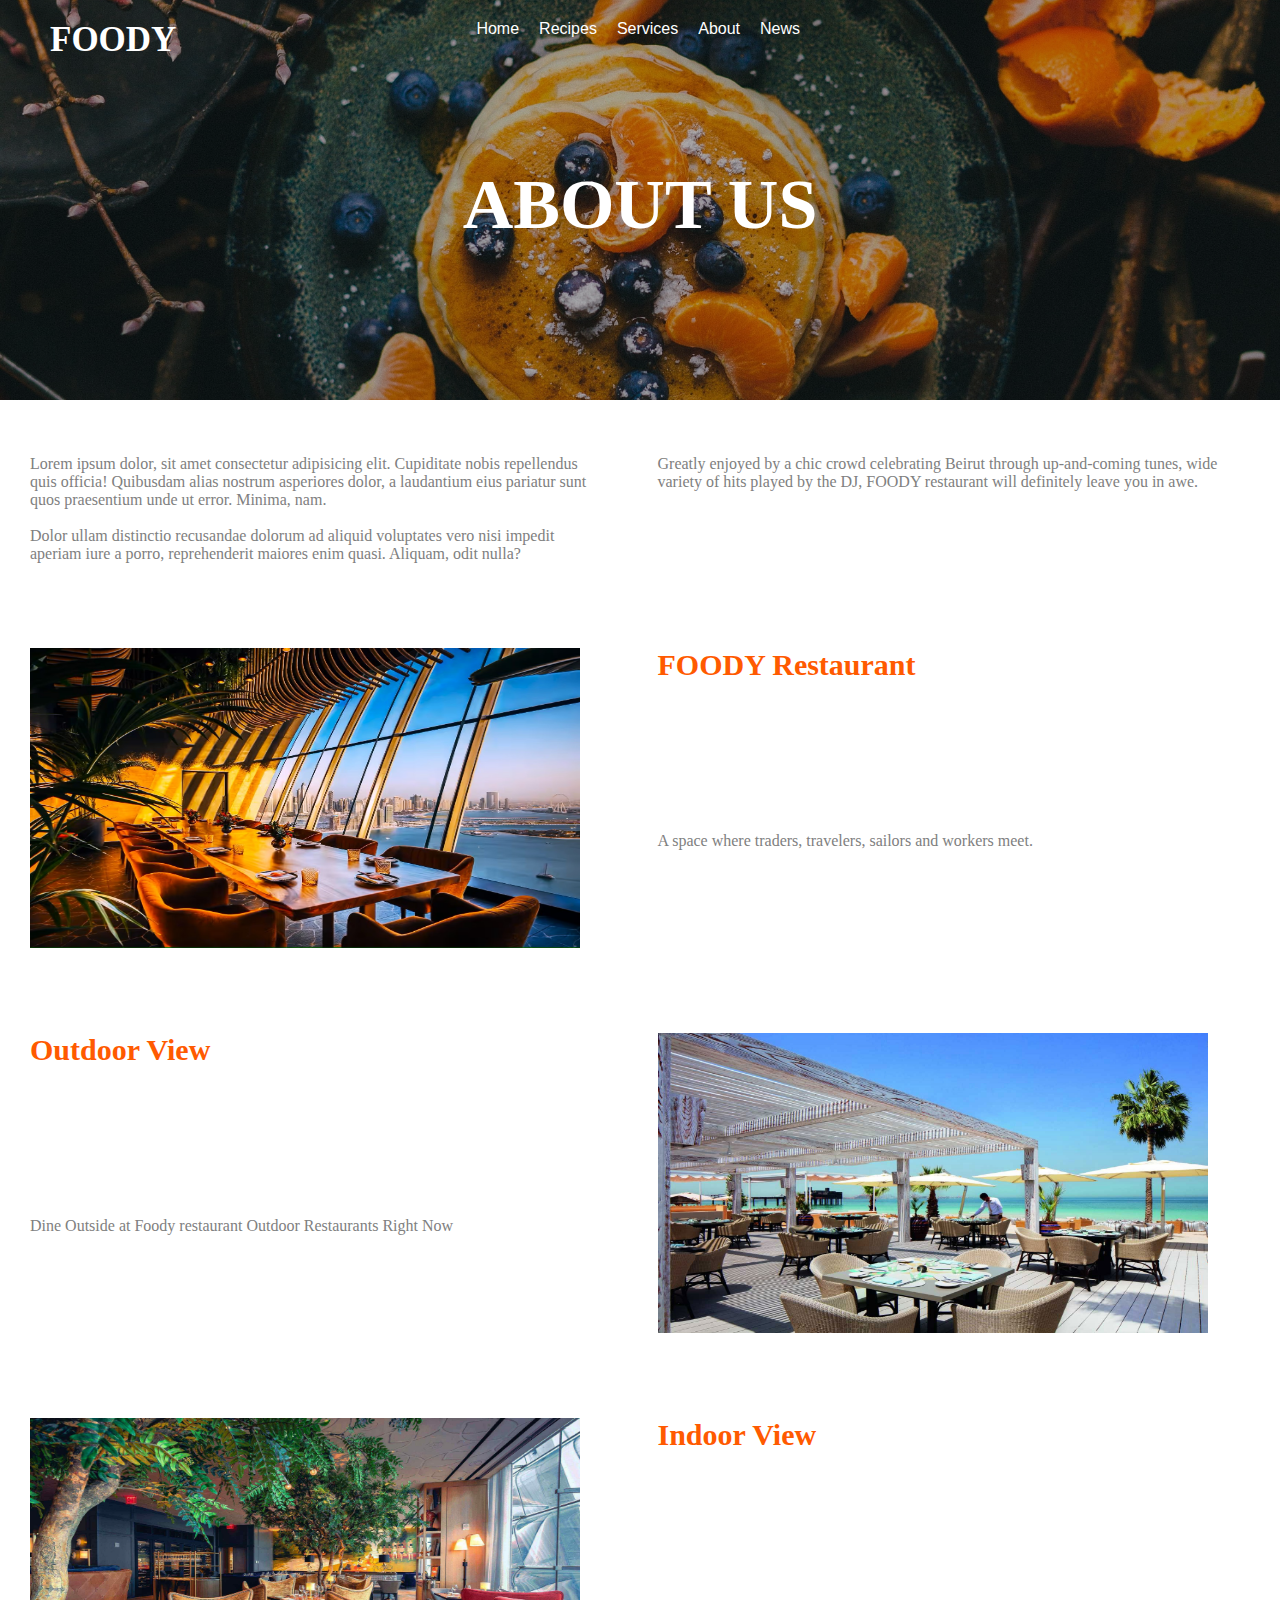
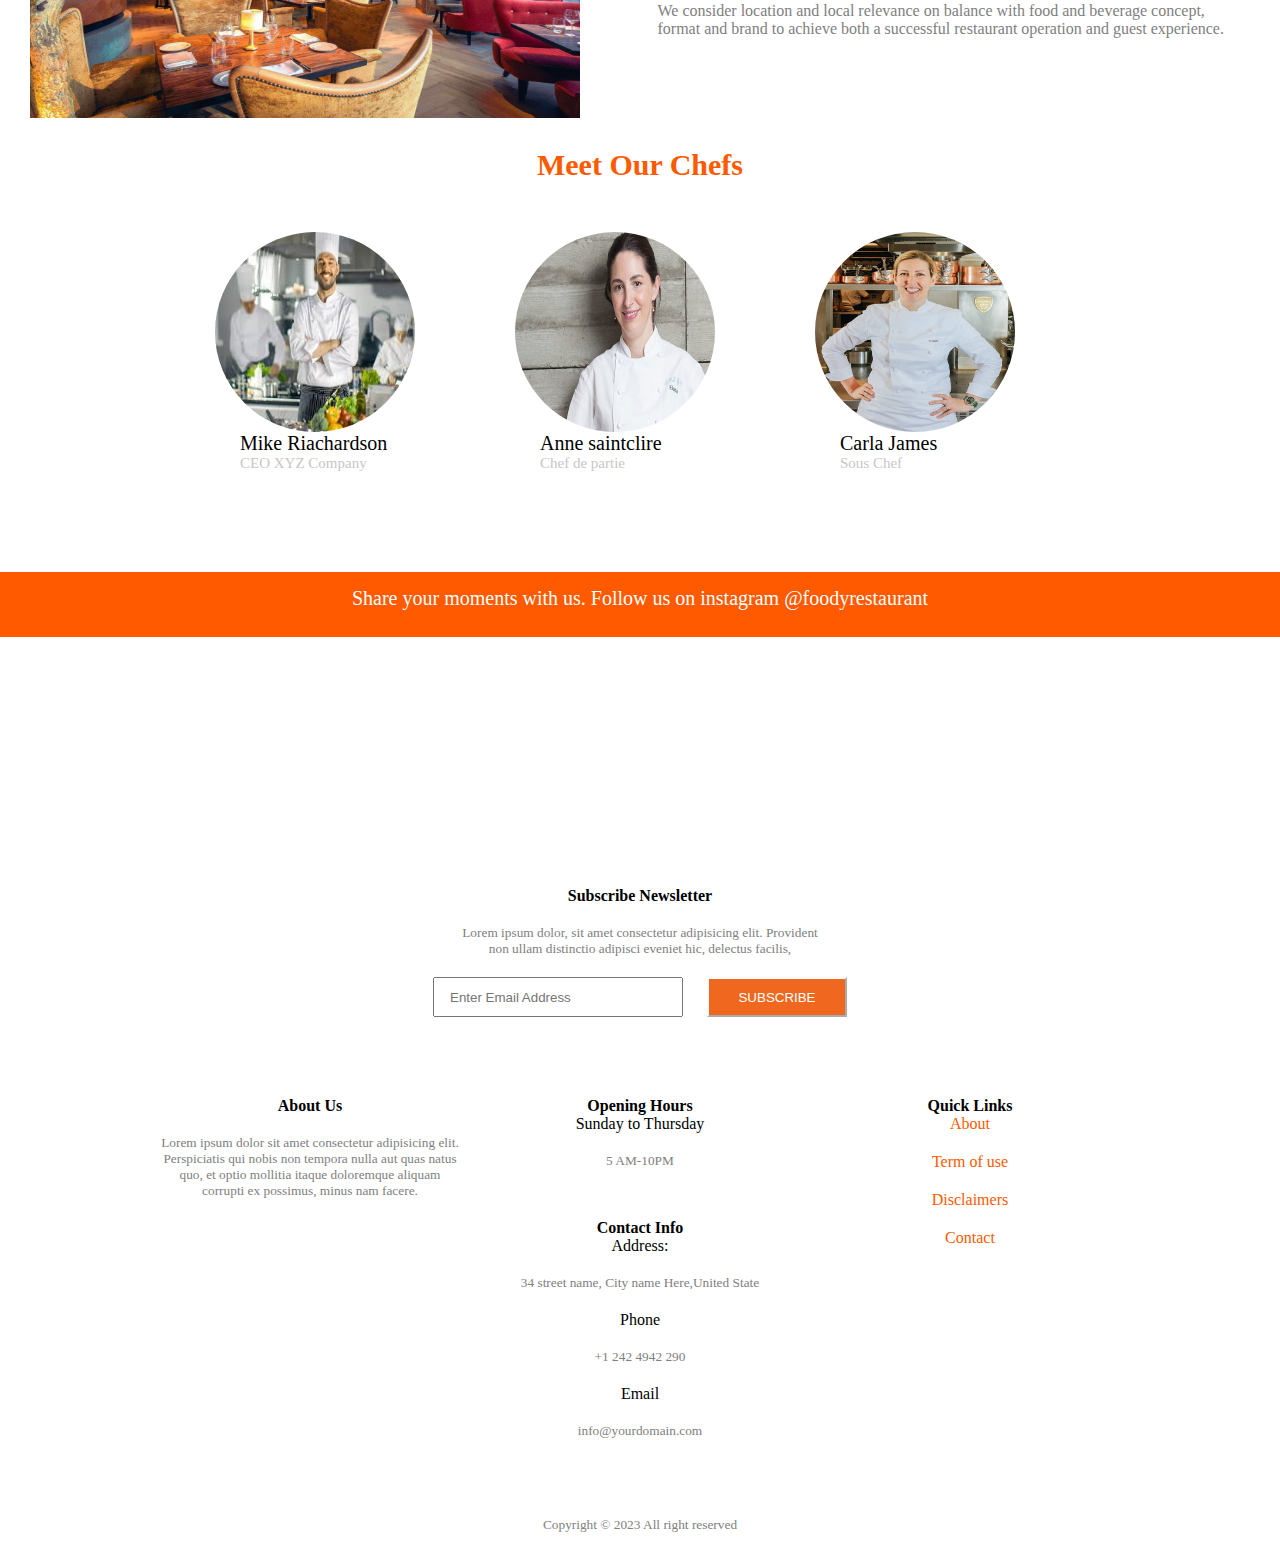
==== about-us.html @ 2fb18f2c "added about us page" ====
<html>
  <head>
    <meta name="viewport" content="width=device-width, initial-scale=1.0" />
    <link href="about-us-style.css" rel="stylesheet" />
  </head>

  <body>
    <header class="slider">
      <div class="head-section-1">
        <div class="logo">FOODY</div>

        <ul class="menu-list">
          <li class="menu-items"><a href="index.html">Home</a></li>
          <li class="menu-items"><a href="#">Recipes</a></li>
          <li class="menu-items"><a href="#">Services</a></li>
          <li class="menu-items"><a href="#">About</a></li>
          <li class="menu-items"><a href="#">News</a></li>
        </ul>
      </div>
      <p class="head-title">About US</p>
    </header>

    <!--Content -->
    <div class="container">
      <div class="inside-container">
        <div class="left">
          <p class="text">
            Lorem ipsum dolor, sit amet consectetur adipisicing elit. Cupiditate
            nobis repellendus quis officia! Quibusdam alias nostrum asperiores
            dolor, a laudantium eius pariatur sunt quos praesentium unde ut
            error. Minima, nam.
            <br />
            <br />
            Dolor ullam distinctio recusandae dolorum ad aliquid voluptates vero
            nisi impedit aperiam iure a porro, reprehenderit maiores enim quasi.
            Aliquam, odit nulla?
            <br />
          </p>
        </div>
        <div class="right">
          <p class="text">
            Greatly enjoyed by a chic crowd celebrating Beirut through
            up-and-coming tunes, wide variety of hits played by the DJ, FOODY
            restaurant will definitely leave you in awe.
          </p>
        </div>
      </div>
      <div class="inside-container">
        <div class="left">
          <img class="images" src="resto3.jpg" />
        </div>
        <div class="right r1">
          <p class="orange">FOODY Restaurant</p>
          <p class="text">
            A space where traders, travelers, sailors and workers meet.
          </p>
        </div>
      </div>
      <div class="inside-container">
        <div class="left">
          <p class="orange">Outdoor View</p>
          <p class="text">
            Dine Outside at Foody restaurant Outdoor Restaurants Right Now
          </p>
        </div>
        <div class="right r1">
          <img class="images" src="resto11.jpg" />
        </div>
      </div>
      <div class="inside-container">
        <div class="left">
          <img class="images" src="resto12.jpg" />
        </div>
        <div class="right r1">
          <p class="orange">Indoor View</p>
          <p class="text">
            We consider location and local relevance on balance with food and
            beverage concept, format and brand to achieve both a successful
            restaurant operation and guest experience.
          </p>
        </div>
      </div>
      <p class="orange o1">Meet Our Chefs</p>
      <div class="our-chefs">
        <br />
        <div class="chefs">
          <img class="round-image" src="chef.jpg" />
          <div class="info">
            <p>Mike Riachardson</p>
            <p class="CEO">CEO XYZ Company</p>
          </div>
        </div>
        <div class="chefs">
          <img class="round-image" src="chef2.jpg" />
          <div class="info">
            <p>Anne saintclire</p>
            <p class="CEO">Chef de partie</p>
          </div>
        </div>

        <div class="chefs">
          <img class="round-image" src="chef3.jpg" />
          <div class="info">
            <p>Carla James</p>
            <p class="CEO">Sous Chef</p>
          </div>
        </div>
      </div>
    </div>
    <div class="extra">
        Share your moments with us. Follow us on instagram @foodyrestaurant
    </div>

    <footer>
      <div class="subs">
        <div class="subs1">
          <h4>Subscribe Newsletter</h4>
          <p class="p2">
            Lorem ipsum dolor, sit amet consectetur adipisicing elit.
            Provident<br />
            non ullam distinctio adipisci eveniet hic, delectus facilis,
          </p>
          <form>
            <input type="text" class="mail" placeholder="Enter Email Address" />
            <button class="subscribe">SUBSCRIBE</button>
          </form>
        </div>
        <div class="subs2">
          <div class="about-us">
            <h4>About Us</h4>
            <p class="p2">
              Lorem ipsum dolor sit amet consectetur adipisicing elit.
              Perspiciatis qui nobis non tempora nulla aut quas natus quo, et
              optio mollitia itaque doloremque aliquam corrupti ex possimus,
              minus nam facere.
            </p>
            <div class="media">
              <i class="fa fa-twitter socialicon"></i>
              <i class="fa fa-facebook socialicon"></i>
              <i class="fa fa-linkedin socialicon"></i>
              <i class="fa fa-instagram socialicon"></i>
            </div>
          </div>
          <div class="subs3">
            <div class="opening">
              <h4>Opening Hours</h4>
              <p>Sunday to Thursday</p>
              <p class="p2">5 AM-10PM</p>
            </div>

            <div class="contact">
              <h4>Contact Info</h4>
              <p>Address:</p>
              <p class="p2">34 street name, City name Here,United State</p>
              <p>Phone</p>
              <p class="p2">+1 242 4942 290</p>
              <p>Email</p>
              <p class="p2">info@yourdomain.com</p>
            </div>
          </div>

          <div class="quick">
            <h4>Quick Links</h4>
            <ul>
              <li><a href=" ">About</a></li>
              <li><a href="">Term of use</a></li>
              <li><a href=""> Disclaimers</a></li>
              <li><a href=""> Contact</a></li>
            </ul>
          </div>
        </div>
        <div class="copy">
          <p class="p2">Copyright &copy 2023 All right reserved</p>
        </div>
      </div>
    </footer>
  </body>
</html>
---- about-us-style.css ----
* {
  margin: 0;
  padding: 0;
}
header {
  height: 400px;
  width: 100%;
  background-image: linear-gradient(
      rgba(0, 0, 0, 0.3) 100%,
      rgba(0, 0, 0, 0.5) 100%
    ),
    url(home.jpg);
  background-size: cover;
  background-repeat: no-repeat;
  background-position: center;
  position: relative;
  animation: slide 5s linear infinite;
}

.head-section-1 {
  display: flex;
  flex-direction: row;
  color: white;
  width: 100%;
  padding-top: 20px;
  height: 65px;
}
.logo {
  cursor: pointer;
  font-family: Lacquer;
  text-transform: uppercase;
  font-weight: bold;
  font-size: 35px;
  padding-left: 50px;
  margin-right: 300px;
}

.menu-list {
  justify-self: center;
  display: flex;
  flex-direction: row;
  justify-content: center;
  list-style: none;
  margin-right: 250px;
}

.menu-items {
  font-family: "Kanit", sans-serif;
}
.menu-items a {
  padding-right: 20px;
  text-decoration: none;
  color: white;
}

.head-title {
  text-transform: uppercase;
  font-size: 70px;
  font-weight: bold;
  color: #fff;
  text-transform: uppercase;
  text-align: center;
  margin-top: 80px;
}

/* Content*/

.inside-container{
  display: flex;
  flex-direction: row;
  padding-top: 25px;
  padding-right: 25px;
}
.left{
  width: 50%;
  padding: 30px;
  color: gray;
}
.right{
  width: 50%;
  padding: 30px;
  color: gray;
}
.images{
  height: 300px;
  width: 550px;
  
}
 .orange{
  font-size: 30px;
  color: #FF5A00;
  font-weight: bolder;
  margin-bottom: 150px;
 }
.o1{
  text-align: center;
  margin-bottom: 50px;
}
.our-chefs{
  display: flex;
  flex-direction: row;
  justify-content:  center;
  align-items: center;
  padding-left: 50px;
  margin-bottom: 100px;
}
.chefs{
  display: flex;
  flex-direction: column;
}
.round-image{
  border-radius: 50%;
  height: 200px;
  width: 200px;
  margin-right:100px;
}
.info {
  display: flex;
  flex-direction: column;
  font-size: 20px;
   margin-left: 25px; 
}

.CEO {
  color: rgb(201, 198, 198);
  /* text-align: center; */
  font-size: 15px;
}
.extra{
  height: 50px;
  width: 100%;
  background-color: #FF5A00;
  color: #fff;
  text-align: center;
  font-size: 20px;
  padding-top: 15px
}
/* Footer*/

.subs1 {
  text-align: center;
  align-content: center;
  justify-content: center;
}

.p2 {
  color: gray;
  font-size: smaller;
  margin-top: 20px;
  margin-bottom: 20px;
}

.subscribe {
  text-align: center;
  background-color: #f0681f;
  box-shadow: none;
  border-color: white;
  height: 40px;
  width: 140px;
  color: white;
  margin-left: 20px;
}

.mail {
  height: 40px;
  width: 250px;
  padding-left: 15px;
}

.subs1 {
  margin-bottom: 80px;
  margin-top: 250px;
}

.subs2 {
  display: flex;
  flex-direction: row;

  justify-content: center;
}

.about-us {
  height: 400px;
  width: 300px;
  margin-right: 30px;

}
.media {
  margin-top: 80px;
}

.socialicon {
  height: 20px;
  width: 20px;
  margin-right: 10px;
  color: #FF5A00;

}

.subs3 {
  height: 400px;
  width: 300px;
  margin-right: 30px;
}

.quick {
  height: 400px;
  width: 300px;

}

.quick ul li {
  list-style: none;
  margin-bottom: 20px;
}

.quick ul li a {
  text-decoration: none;
  color: #FF5A00;
}

.opening {
  padding-bottom: 30px;
}

footer {
  text-align: center;
  margin-top: 50px
}
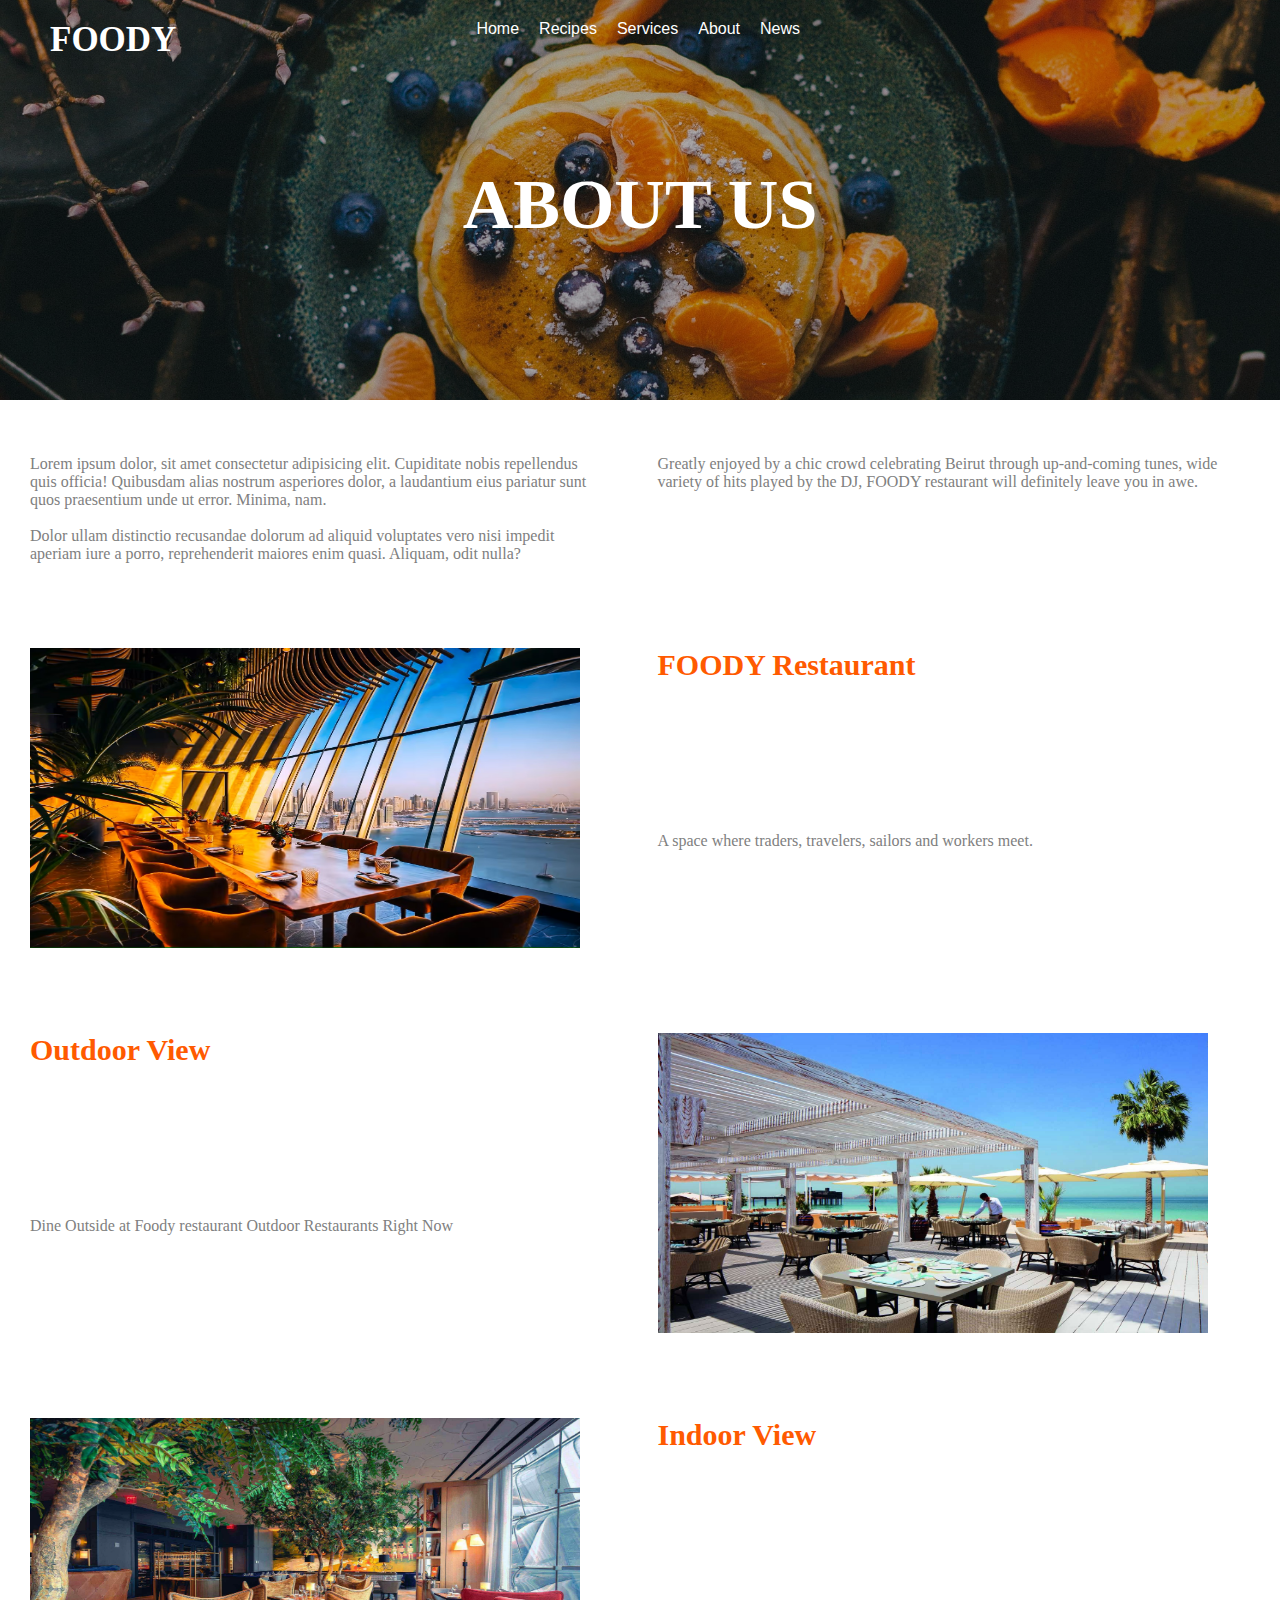
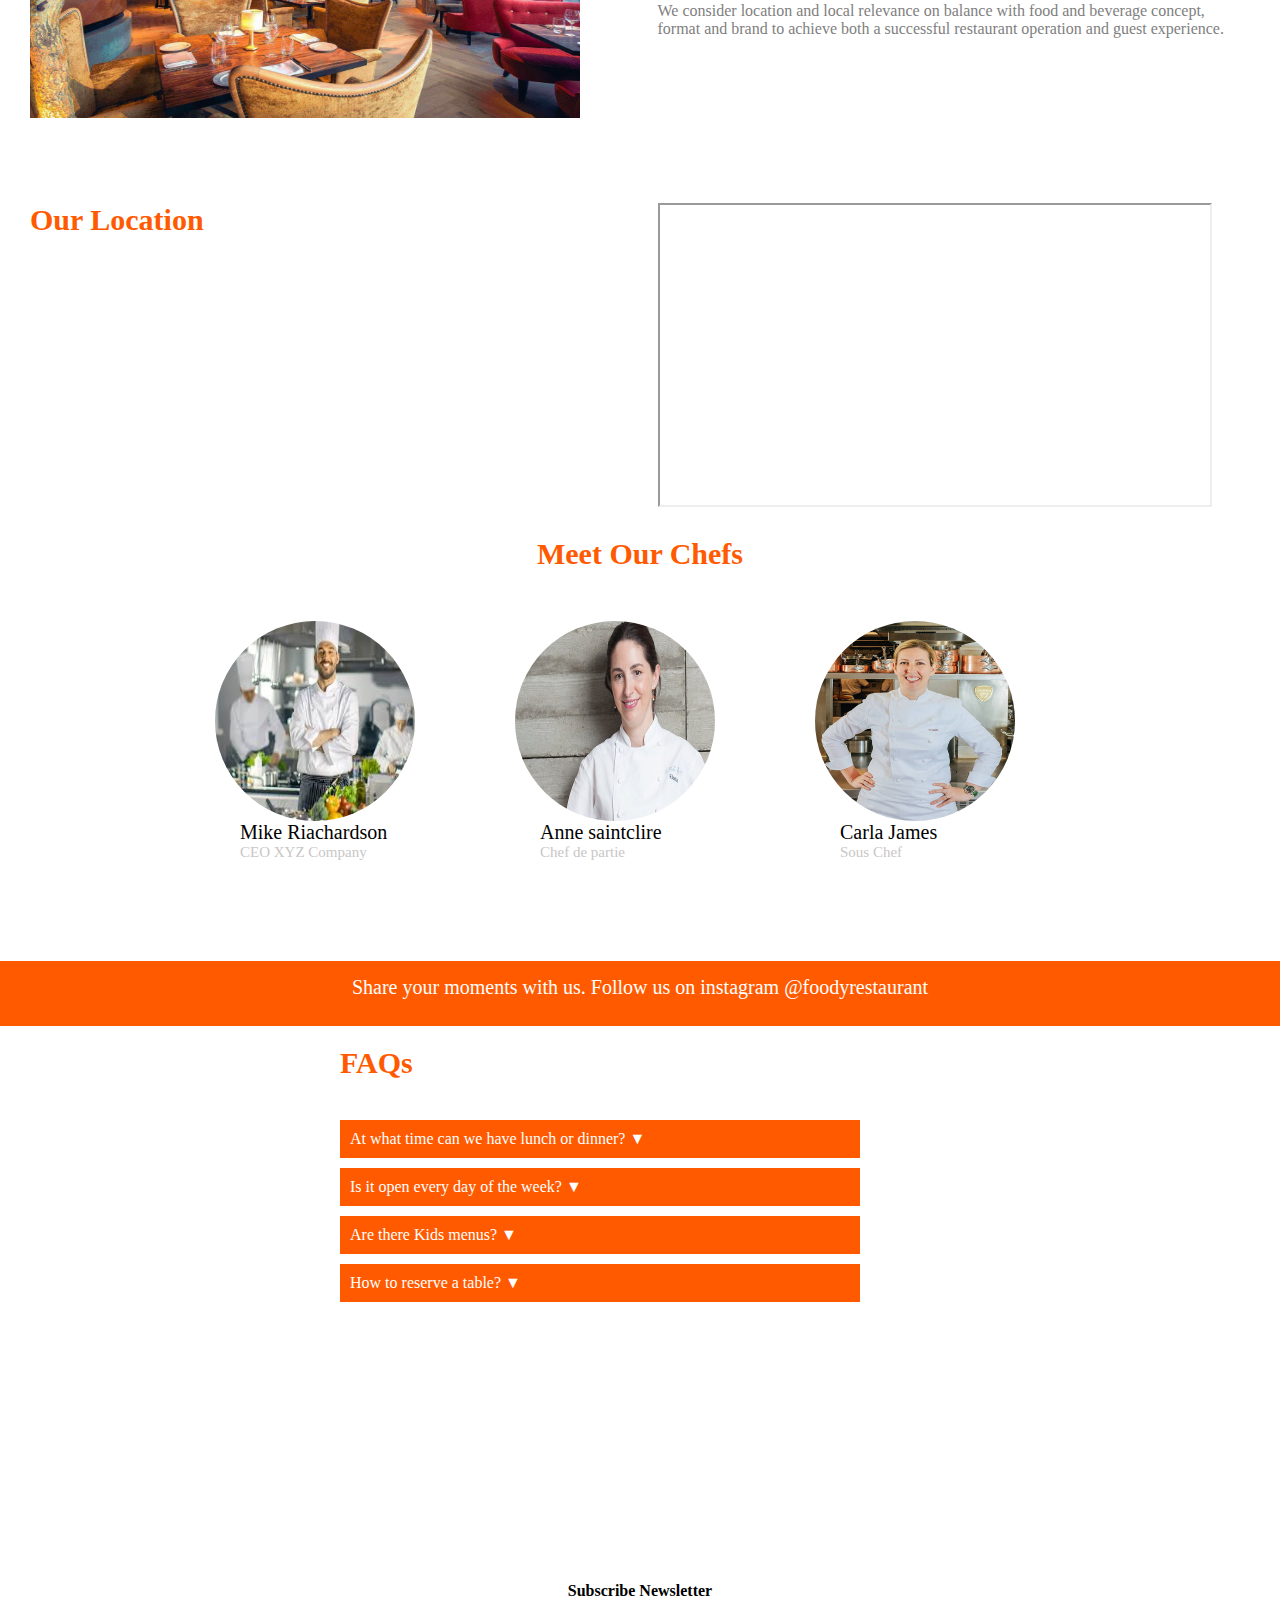
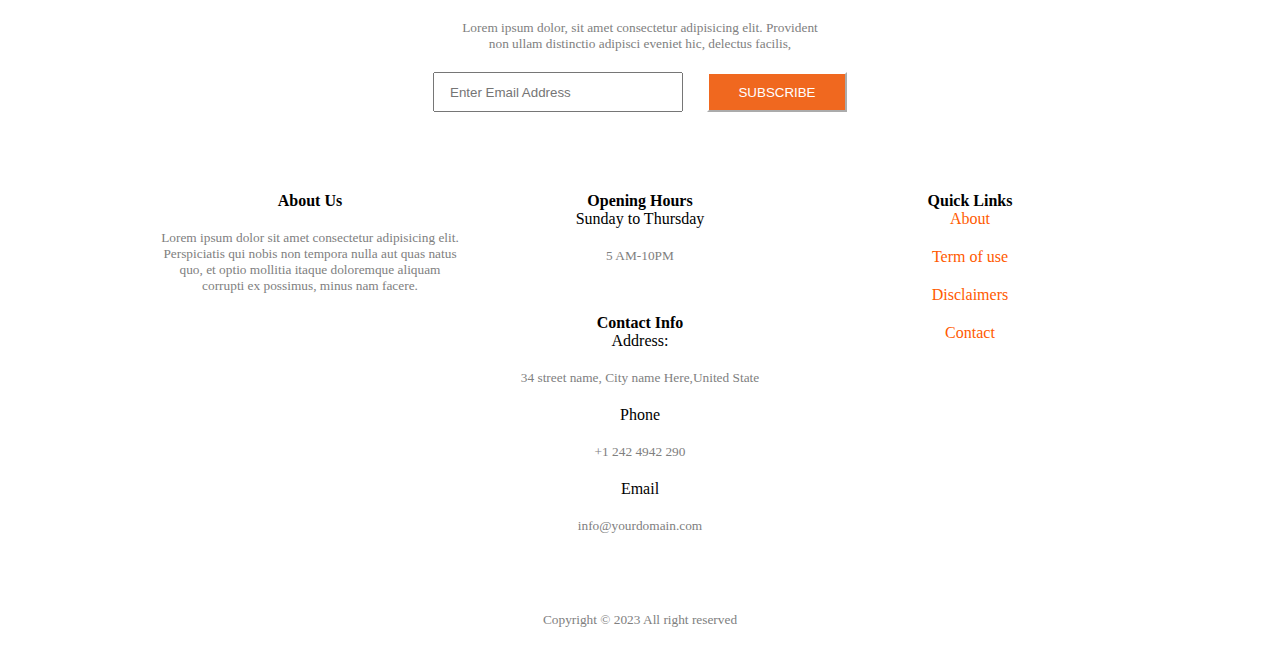
==== commit 0a8375d6: "updated the about us" ====
--- a/about-us.html
+++ b/about-us.html
@@ -13,7 +13,7 @@
           <li class="menu-items"><a href="index.html">Home</a></li>
           <li class="menu-items"><a href="#">Recipes</a></li>
           <li class="menu-items"><a href="#">Services</a></li>
-          <li class="menu-items"><a href="#">About</a></li>
+          <li class="menu-items"><a href="about-us.html">About</a></li>
           <li class="menu-items"><a href="#">News</a></li>
         </ul>
       </div>
@@ -80,6 +80,19 @@
           </p>
         </div>
       </div>
+      <div class="inside-container">
+        <div class="left">
+          <p class="orange">Our Location</p>
+        </div>
+        <div class="right">
+          
+              <iframe class="gmap_iframe"
+                src="https://maps.google.com/maps?width=600&amp;height=400&amp;hl=en&amp;q=University of Oxford&amp;t=&amp;z=14&amp;ie=UTF8&amp;iwloc=B&amp;output=embed">
+              </iframe>
+            
+          </div>
+        </div>
+      </div>
       <p class="orange o1">Meet Our Chefs</p>
       <div class="our-chefs">
         <br />
@@ -108,8 +121,41 @@
       </div>
     </div>
     <div class="extra">
-        Share your moments with us. Follow us on instagram @foodyrestaurant
+      Share your moments with us. Follow us on instagram @foodyrestaurant
     </div>
+    <!-- FAQ's-->
+    <div class="faq">
+      <p class="faq-title">FAQs</p>
+      <div class="question" onclick="toggleAnswer(1)">
+        At what time can we have lunch or dinner?
+        <span>&#9660;</span>
+      </div>
+      <div class="answer" id="answer1">
+        Lunch is served from 13:00-15:30<br />Dinner is served from 20:00-22:30
+      </div>
+
+      <div class="question" onclick="toggleAnswer(2)">
+        Is it open every day of the week?
+        <span>&#9660;</span>
+      </div>
+      <div class="answer" id="answer2">We are open every day</div>
+
+      <div class="question" onclick="toggleAnswer(3)">
+        Are there Kids menus?
+        <span>&#9660;</span>
+      </div>
+      <div class="answer" id="answer3">
+        We do not have a set kids’ menu but we do offer alternatives for
+        children on request.
+      </div>
+
+      <div class="question" onclick="toggleAnswer(4)">
+        How to reserve a table?
+        <span>&#9660;</span>
+      </div>
+      <div class="answer" id="answer4">Yes, +1 242 4942 290</div>
+    </div>
+    <!--End of FAQs-->
 
     <footer>
       <div class="subs">
@@ -162,10 +208,10 @@
           <div class="quick">
             <h4>Quick Links</h4>
             <ul>
-              <li><a href=" ">About</a></li>
+              <li><a href="about-us.html">About</a></li>
               <li><a href="">Term of use</a></li>
               <li><a href=""> Disclaimers</a></li>
-              <li><a href=""> Contact</a></li>
+              <li><a href="contact-us.html"> Contact</a></li>
             </ul>
           </div>
         </div>
@@ -174,5 +220,7 @@
         </div>
       </div>
     </footer>
+
+    <script src="script.js"></script>
   </body>
 </html>
--- a/about-us-style.css
+++ b/about-us-style.css
@@ -65,60 +65,59 @@
 
 /* Content*/
 
-.inside-container{
+.inside-container {
   display: flex;
   flex-direction: row;
   padding-top: 25px;
   padding-right: 25px;
 }
-.left{
+.left {
   width: 50%;
   padding: 30px;
   color: gray;
 }
-.right{
+.right {
   width: 50%;
   padding: 30px;
   color: gray;
 }
-.images{
+.images {
   height: 300px;
   width: 550px;
-  
-}
- .orange{
+}
+.orange {
   font-size: 30px;
-  color: #FF5A00;
+  color: #ff5a00;
   font-weight: bolder;
   margin-bottom: 150px;
- }
-.o1{
+}
+.o1 {
   text-align: center;
   margin-bottom: 50px;
 }
-.our-chefs{
-  display: flex;
-  flex-direction: row;
-  justify-content:  center;
+.our-chefs {
+  display: flex;
+  flex-direction: row;
+  justify-content: center;
   align-items: center;
   padding-left: 50px;
   margin-bottom: 100px;
 }
-.chefs{
+.chefs {
   display: flex;
   flex-direction: column;
 }
-.round-image{
+.round-image {
   border-radius: 50%;
   height: 200px;
   width: 200px;
-  margin-right:100px;
+  margin-right: 100px;
 }
 .info {
   display: flex;
   flex-direction: column;
   font-size: 20px;
-   margin-left: 25px; 
+  margin-left: 25px;
 }
 
 .CEO {
@@ -126,14 +125,14 @@
   /* text-align: center; */
   font-size: 15px;
 }
-.extra{
+.extra {
   height: 50px;
   width: 100%;
-  background-color: #FF5A00;
+  background-color: #ff5a00;
   color: #fff;
   text-align: center;
   font-size: 20px;
-  padding-top: 15px
+  padding-top: 15px;
 }
 /* Footer*/
 
@@ -183,7 +182,6 @@
   height: 400px;
   width: 300px;
   margin-right: 30px;
-
 }
 .media {
   margin-top: 80px;
@@ -193,8 +191,7 @@
   height: 20px;
   width: 20px;
   margin-right: 10px;
-  color: #FF5A00;
-
+  color: #ff5a00;
 }
 
 .subs3 {
@@ -206,7 +203,6 @@
 .quick {
   height: 400px;
   width: 300px;
-
 }
 
 .quick ul li {
@@ -216,7 +212,7 @@
 
 .quick ul li a {
   text-decoration: none;
-  color: #FF5A00;
+  color: #ff5a00;
 }
 
 .opening {
@@ -225,5 +221,123 @@
 
 footer {
   text-align: center;
-  margin-top: 50px
-}
+  margin-top: 50px;
+}
+
+.faq {
+  max-width: 600px;
+  margin: 0 auto;
+  padding: 20px;
+}
+.question {
+  width: 500px;
+  background-color: #ff5a00;
+  color: white;
+  padding: 10px;
+  margin-bottom: 10px;
+  cursor: pointer;
+}
+.answer {
+  width: 500px;
+  display: none;
+  background-color: white;
+  color: #ff5a00;
+  padding: 10px;
+  border: 1px solid #ff5a00;
+}
+
+.faq-title {
+  font-size: 30px;
+  color: #ff5a00;
+  font-weight: bolder;
+  margin-bottom: 40px;
+}
+
+.gmap_iframe {
+  width: 550px;
+  height: 300px;
+}
+
+@media screen and (min-width: 360px) and (max-width: 1024px) {
+  .logo {
+    padding-left: 10px;
+    padding-right: 5px;
+    font-size: 14px;
+    margin-right: 0;
+  }
+
+  .menu-items {
+    padding-right: 10px;
+  }
+
+  .menu-items a {
+    padding-right: 5px;
+  }
+
+  .inside-container {
+    display: flex;
+    flex-direction: column;
+    align-items: center;
+  }
+  .images {
+    width: 350px;
+    padding-top: 0;
+    padding-right: 0;
+  }
+  .our-chefs {
+    flex-direction: column;
+
+    padding-left: 50px;
+    margin-bottom: 100px;
+  }
+  .question {
+    width: 300px;
+    padding: 10px;
+  }
+  .subs2 {
+    flex-direction: column;
+    align-items: center;
+  }
+  .p2 {
+    font-size: 20px;
+  }
+
+  .subs2 p {
+    font-size: 25px;
+  }
+
+  .subs2 h4 {
+    font-size: xx-large;
+  }
+
+  .opening {
+    margin-top: 95px;
+  }
+  .left {
+    width: 100%;
+    padding: 30px;
+  }
+  .right {
+    width: 100%;
+    padding: 30px;
+  }
+
+  .gmap_iframe {
+    width: 300px;
+    height: 300px;
+  }
+  .quick {
+    margin-top: 340px;
+  }
+  .quick ul li {
+    font-size: 25px;
+  }
+  .socialicon {
+    height: 40px;
+    width: 40px;
+    padding-right: 10px;
+  }
+  .title {
+    text-align: center;
+  }
+}
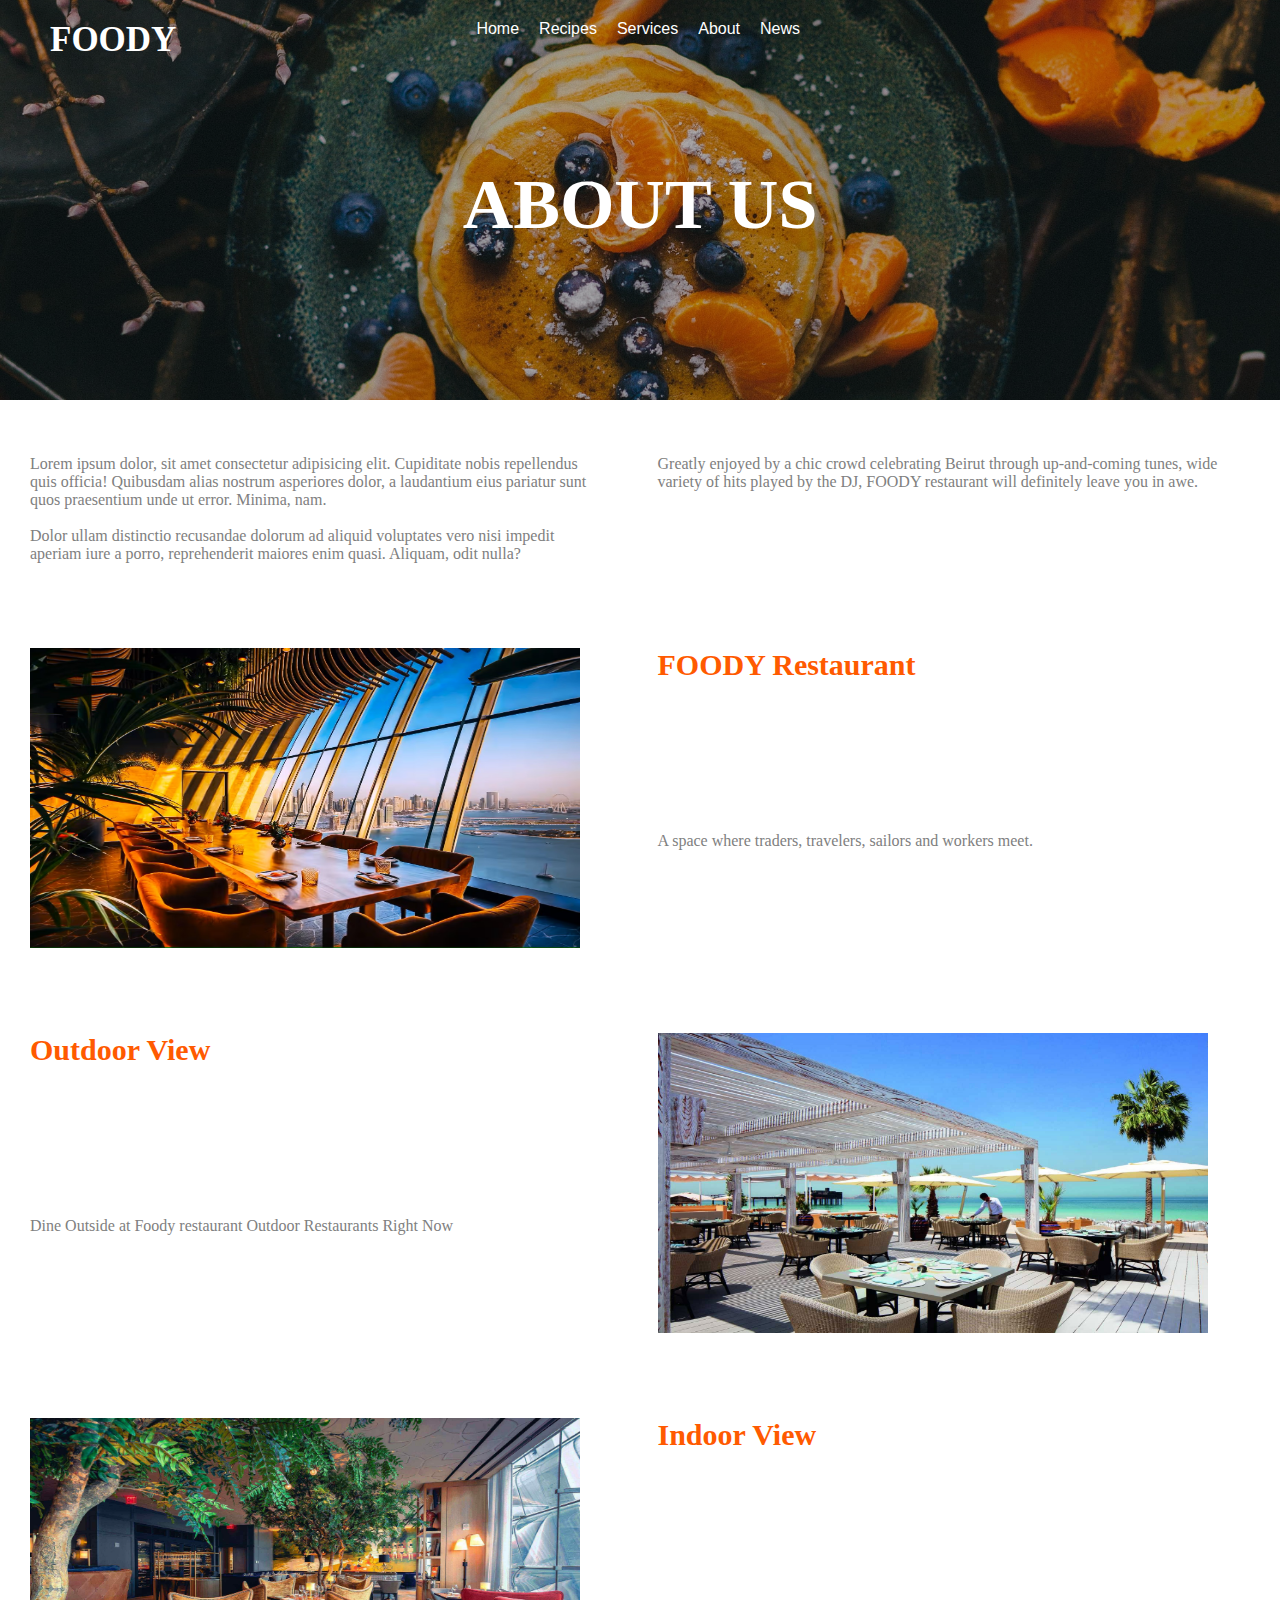
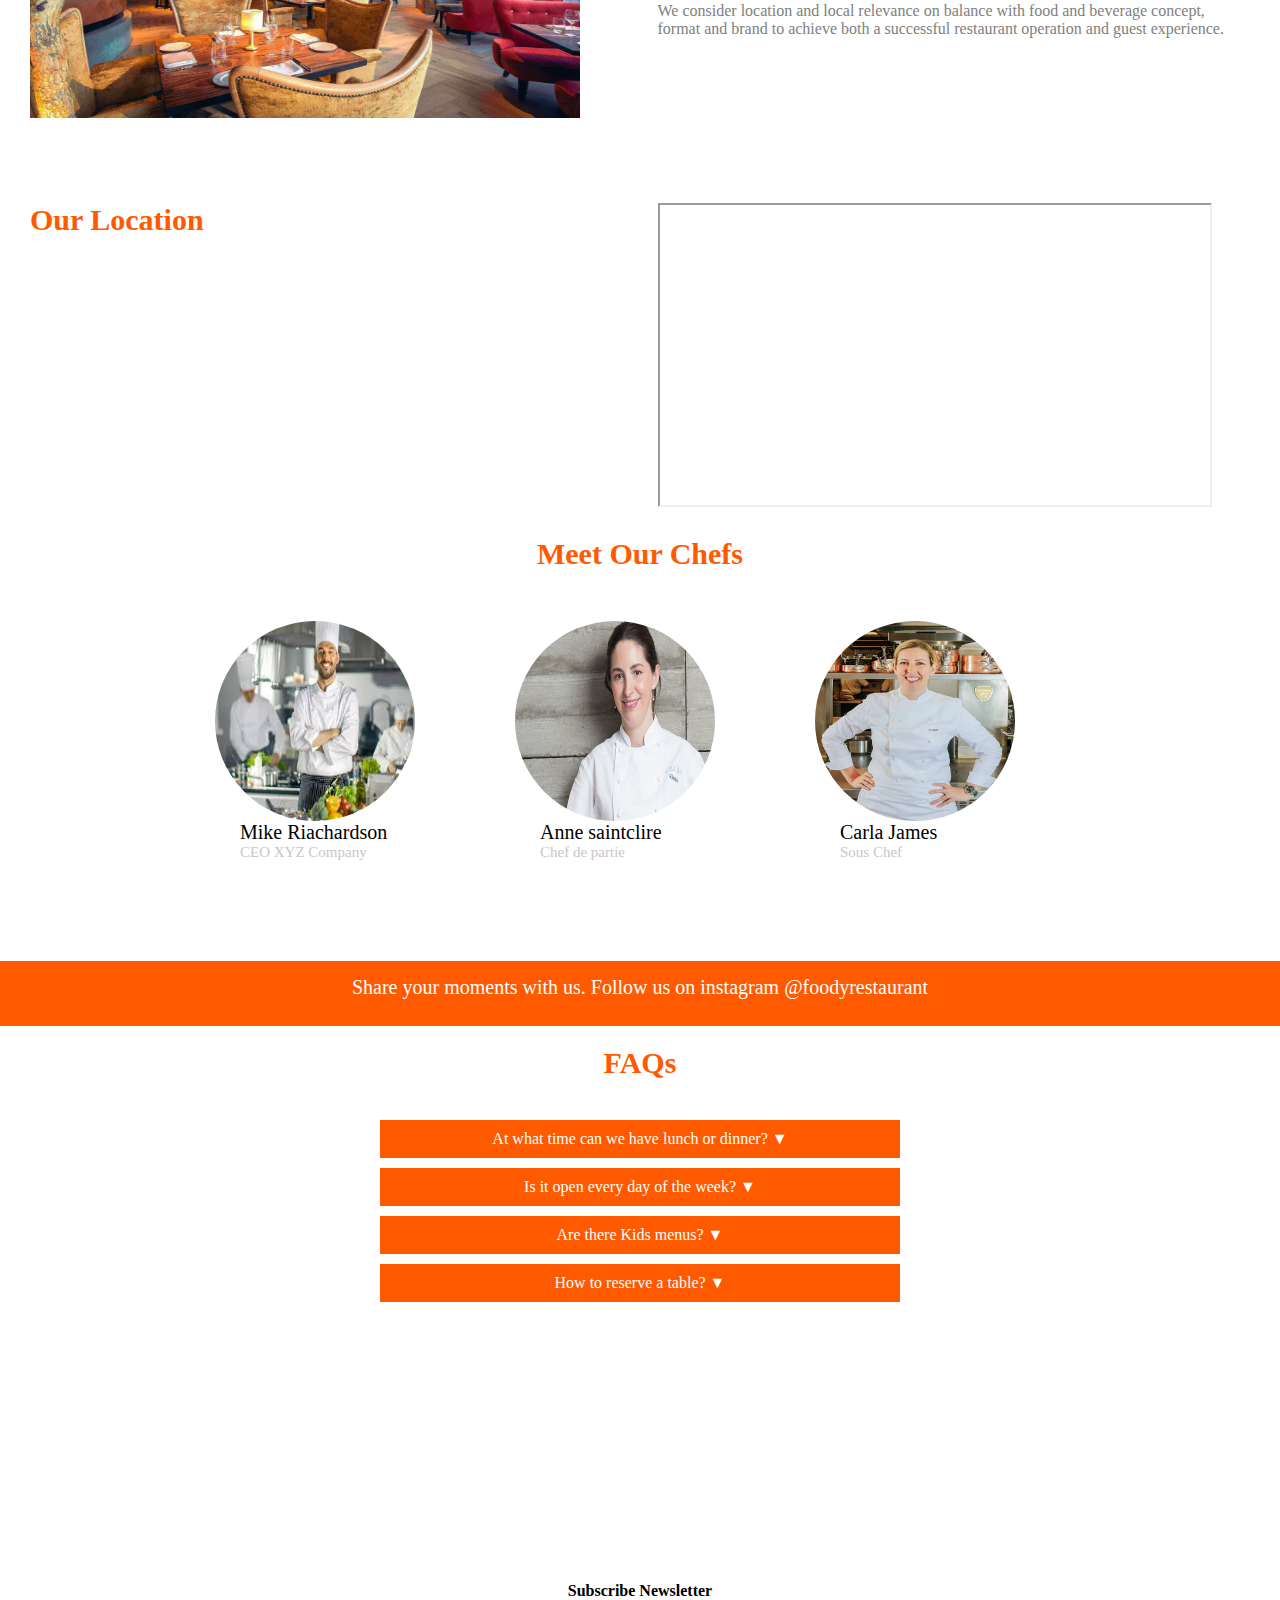
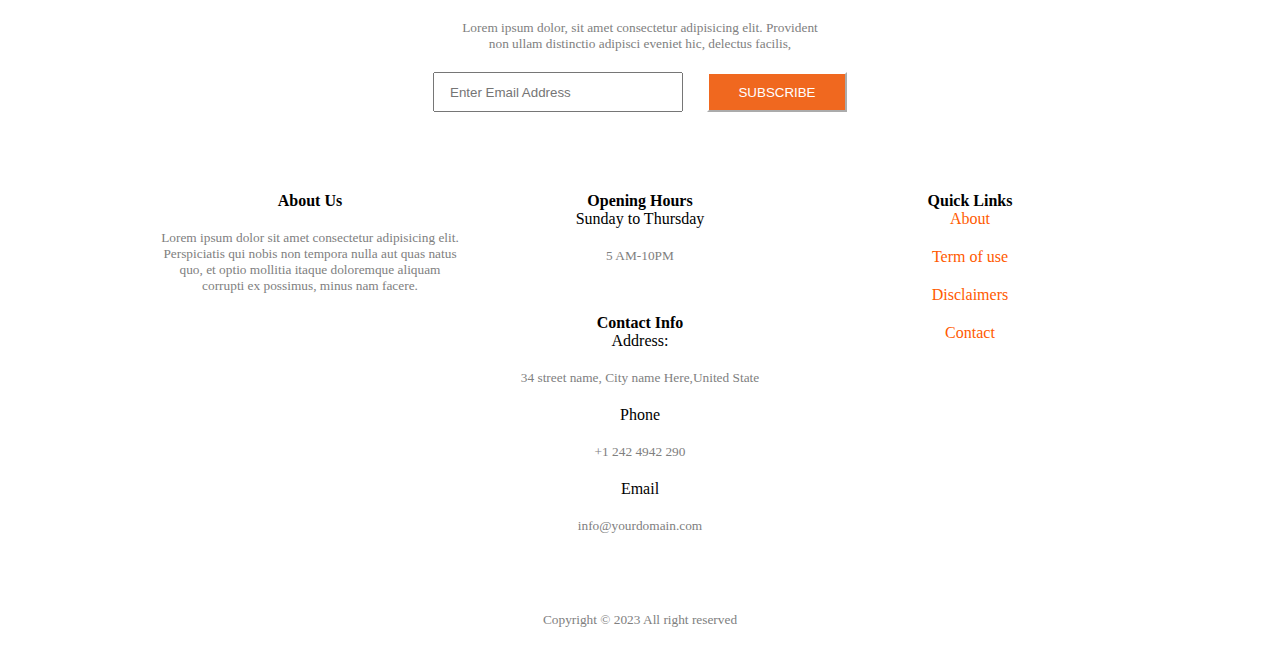
==== commit a9a5297e: "some updates without the slider" ====
--- a/about-us.html
+++ b/about-us.html
@@ -45,33 +45,36 @@
           </p>
         </div>
       </div>
+      <div class="inside-container i1">
+        <div class="left">
+          <img class="images" src="resto3.jpg" />
+        </div>
+        <div class="right">
+          <p class="orange">FOODY Restaurant</p>
+          <p class="text">
+            A space where traders, travelers, sailors and workers meet.
+          </p>
+        </div>
+      </div>
       <div class="inside-container">
         <div class="left">
-          <img class="images" src="resto3.jpg" />
-        </div>
-        <div class="right r1">
-          <p class="orange">FOODY Restaurant</p>
-          <p class="text">
-            A space where traders, travelers, sailors and workers meet.
-          </p>
-        </div>
-      </div>
-      <div class="inside-container">
-        <div class="left">
           <p class="orange">Outdoor View</p>
           <p class="text">
             Dine Outside at Foody restaurant Outdoor Restaurants Right Now
           </p>
         </div>
-        <div class="right r1">
+        <div class="right">
           <img class="images" src="resto11.jpg" />
         </div>
       </div>
-      <div class="inside-container">
+
+
+
+      <div class="inside-container i1">
         <div class="left">
           <img class="images" src="resto12.jpg" />
         </div>
-        <div class="right r1">
+        <div class="right">
           <p class="orange">Indoor View</p>
           <p class="text">
             We consider location and local relevance on balance with food and
@@ -80,6 +83,8 @@
           </p>
         </div>
       </div>
+
+
       <div class="inside-container">
         <div class="left">
           <p class="orange">Our Location</p>
--- a/about-us-style.css
+++ b/about-us-style.css
@@ -225,9 +225,11 @@
 }
 
 .faq {
-  max-width: 600px;
-  margin: 0 auto;
+  display: flex;
+  flex-direction: column;
+  align-items: center;
   padding: 20px;
+  right: 50%;
 }
 .question {
   width: 500px;
@@ -236,6 +238,7 @@
   padding: 10px;
   margin-bottom: 10px;
   cursor: pointer;
+  text-align: center;
 }
 .answer {
   width: 500px;
@@ -244,6 +247,7 @@
   color: #ff5a00;
   padding: 10px;
   border: 1px solid #ff5a00;
+  text-align: center;
 }
 
 .faq-title {
@@ -273,14 +277,21 @@
   .menu-items a {
     padding-right: 5px;
   }
-
+  .container {
+    display: flex;
+    flex-direction: column;
+    align-items: center;
+  }
   .inside-container {
     display: flex;
     flex-direction: column;
     align-items: center;
+    padding-top: 5px;
+    padding-right: 0;
+   margin-left: 10px;
   }
   .images {
-    width: 350px;
+    width: 300px;
     padding-top: 0;
     padding-right: 0;
   }
@@ -291,8 +302,17 @@
     margin-bottom: 100px;
   }
   .question {
-    width: 300px;
+    width: 370px;
     padding: 10px;
+    font-size: 20px;
+  }
+  .answer {
+    width: 370px;
+    padding: 10px;
+    font-size: 20px;
+  }
+  .chefs {
+    margin-bottom: 15px;
   }
   .subs2 {
     flex-direction: column;
@@ -315,11 +335,10 @@
   }
   .left {
     width: 100%;
-    padding: 30px;
+   
   }
   .right {
     width: 100%;
-    padding: 30px;
   }
 
   .gmap_iframe {
@@ -340,4 +359,35 @@
   .title {
     text-align: center;
   }
-}
+  .i1 {
+    display: flex;
+    flex-direction: column-reverse;
+    align-items: center;
+  }
+  .orange {
+    margin-bottom: 10px;
+  }
+  .text{
+    width: 300px;
+    font-size:25px ;
+  }
+  .info p{
+    font-size:25px ;
+  }
+}
+/* @media screen and (min-width: 768px) and (max-width: 834px){
+  .faq{
+    width: 700px;
+    font-size: 25px;
+  }
+  .question{
+    width: 600px;
+    font-size: 25px;
+    text-align: center;
+  }
+  .answern{
+    width: 600px;
+    font-size: 25px;
+    text-align: center;
+  }
+} */
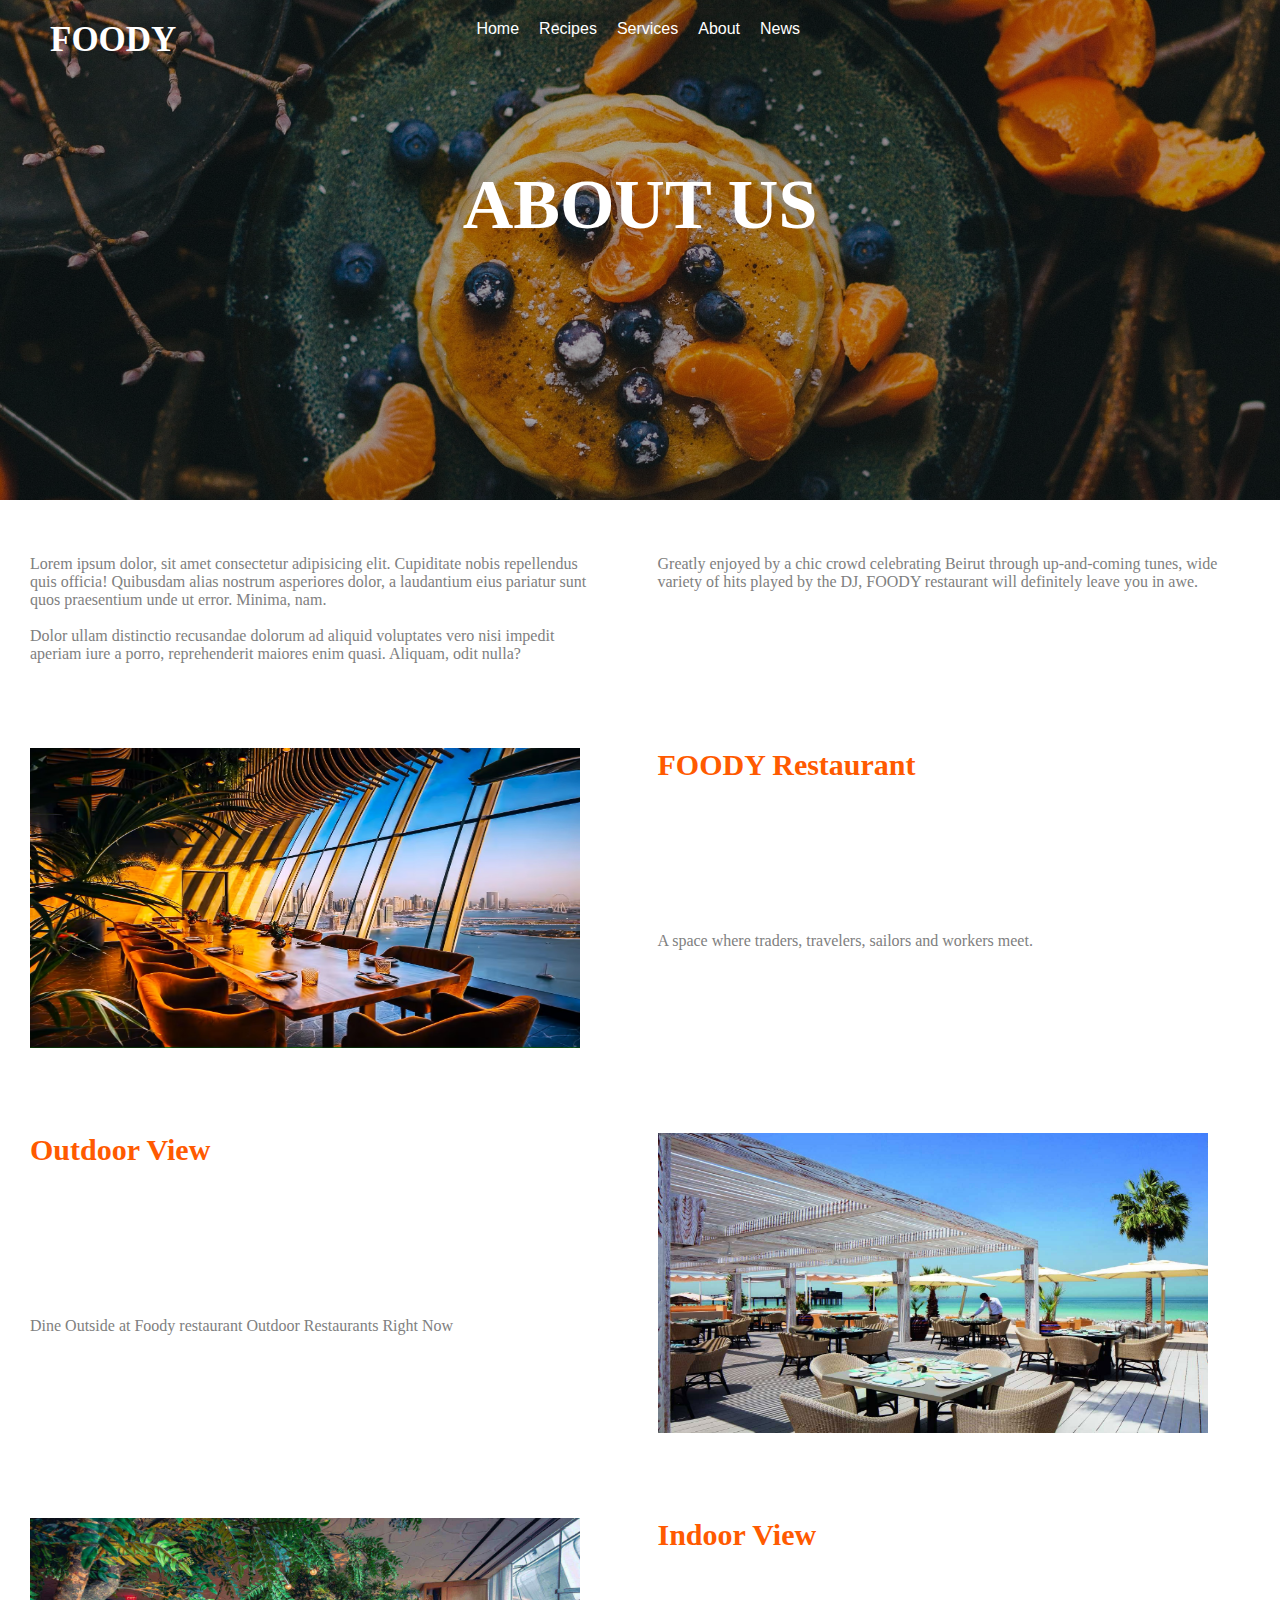
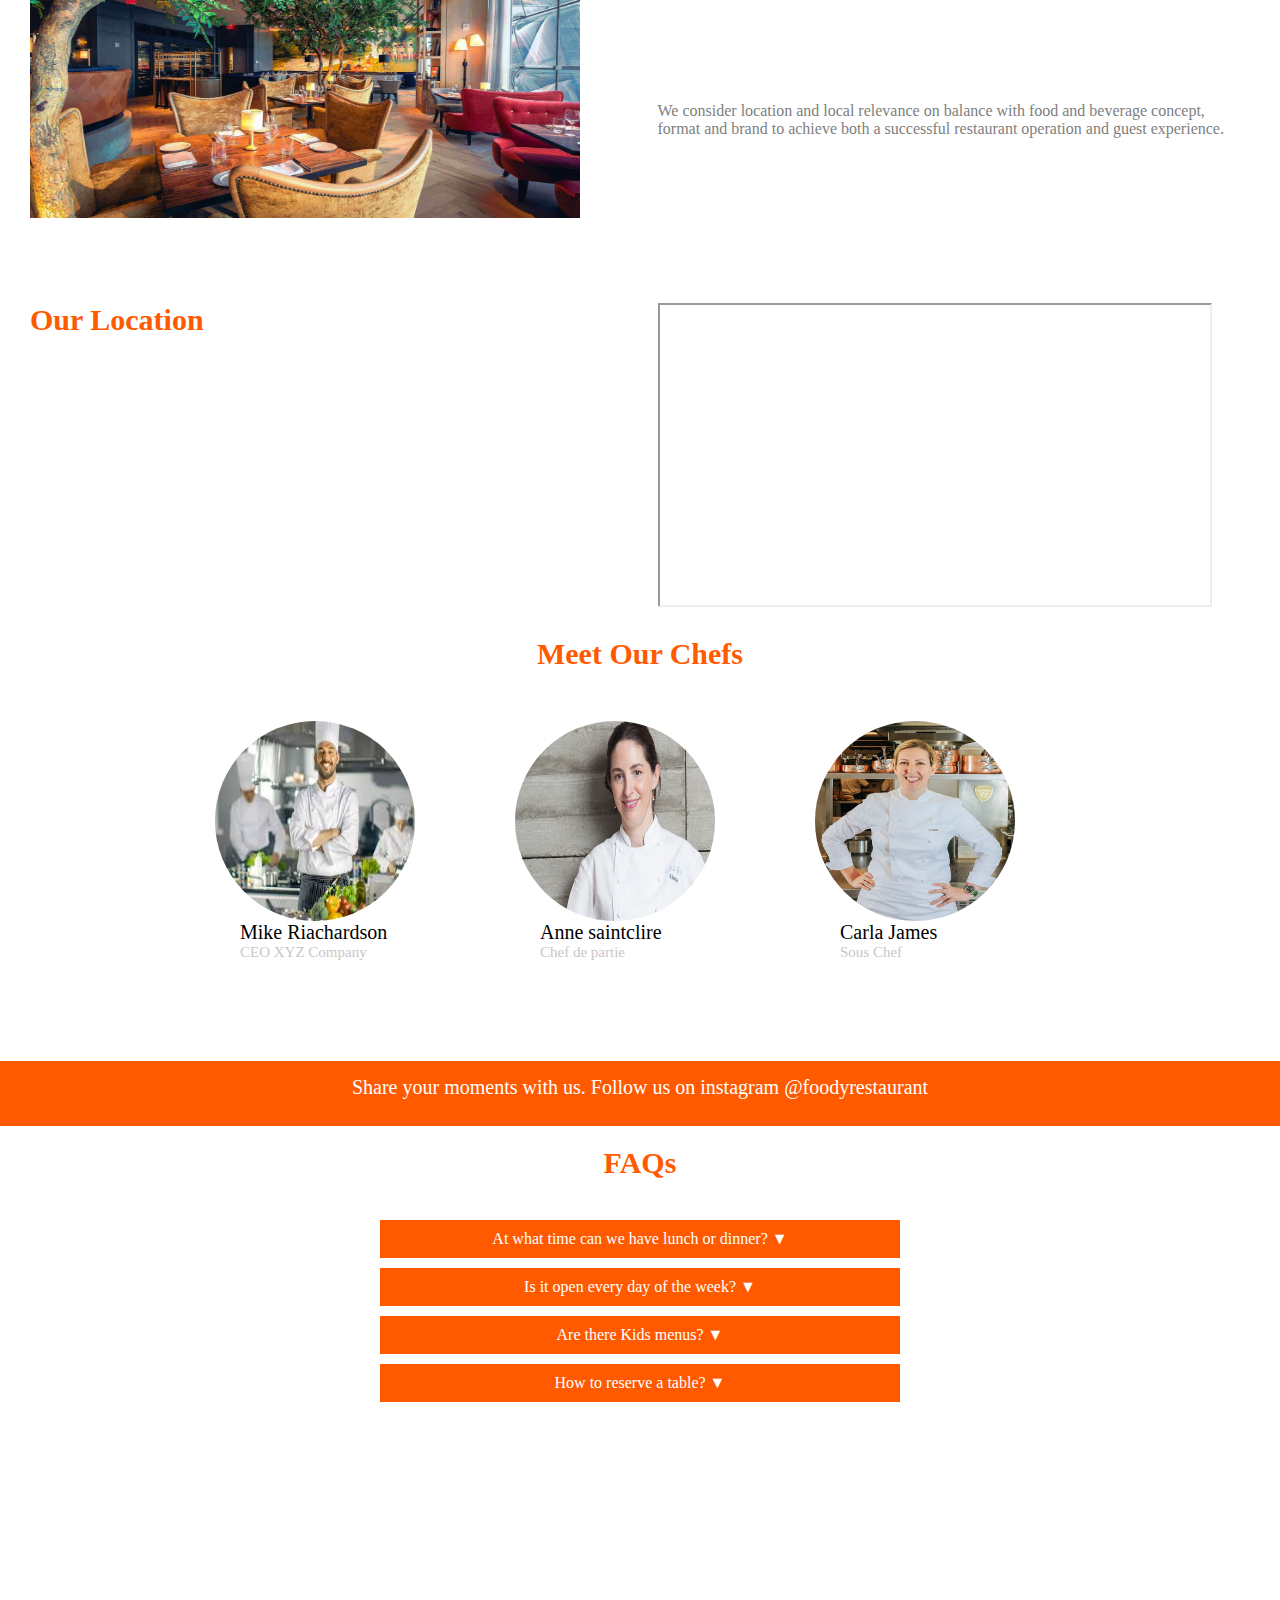
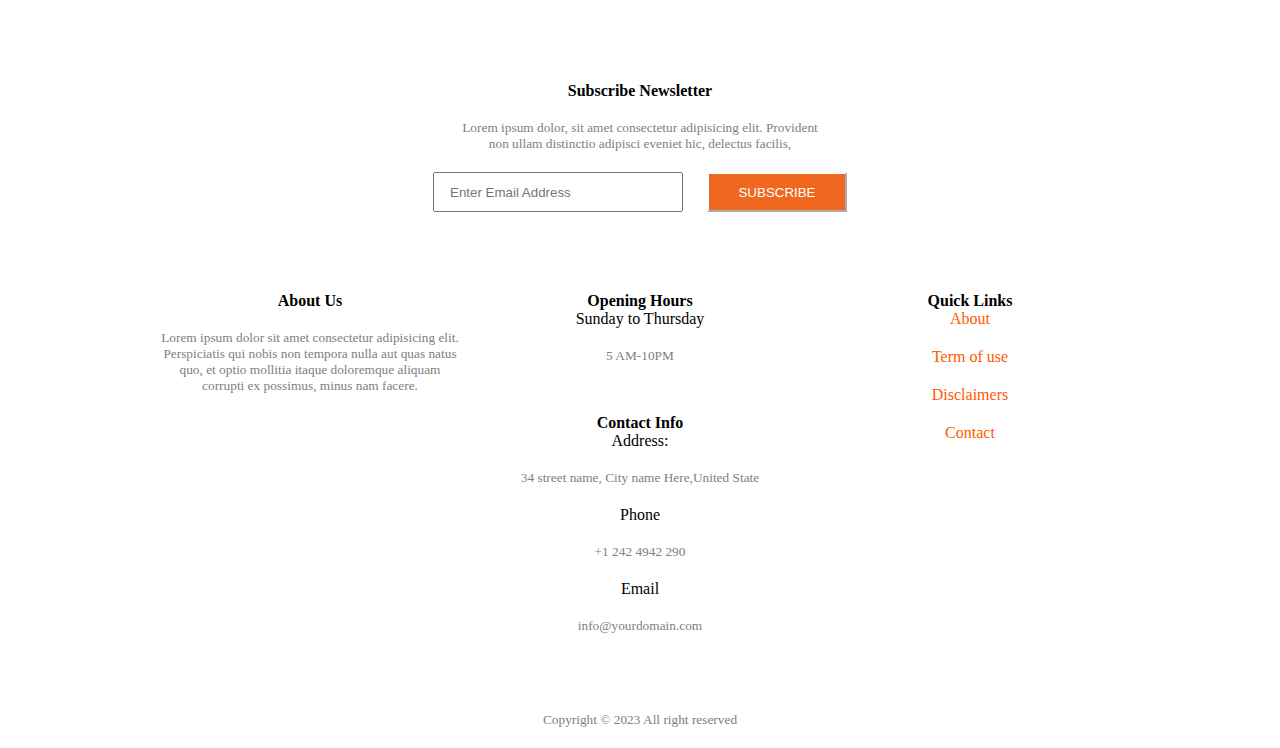
==== commit 161949df: "fixed the images location" ====
--- a/about-us.html
+++ b/about-us.html
@@ -47,7 +47,7 @@
       </div>
       <div class="inside-container i1">
         <div class="left">
-          <img class="images" src="resto3.jpg" />
+          <img class="images" src="images/resto3.jpg" />
         </div>
         <div class="right">
           <p class="orange">FOODY Restaurant</p>
@@ -64,7 +64,7 @@
           </p>
         </div>
         <div class="right">
-          <img class="images" src="resto11.jpg" />
+          <img class="images" src="images/resto11.jpg" />
         </div>
       </div>
 
@@ -72,7 +72,7 @@
 
       <div class="inside-container i1">
         <div class="left">
-          <img class="images" src="resto12.jpg" />
+          <img class="images" src="images/resto12.jpg" />
         </div>
         <div class="right">
           <p class="orange">Indoor View</p>
@@ -102,14 +102,14 @@
       <div class="our-chefs">
         <br />
         <div class="chefs">
-          <img class="round-image" src="chef.jpg" />
+          <img class="round-image" src="images/chef.jpg" />
           <div class="info">
             <p>Mike Riachardson</p>
             <p class="CEO">CEO XYZ Company</p>
           </div>
         </div>
         <div class="chefs">
-          <img class="round-image" src="chef2.jpg" />
+          <img class="round-image" src="images/chef2.jpg" />
           <div class="info">
             <p>Anne saintclire</p>
             <p class="CEO">Chef de partie</p>
@@ -117,7 +117,7 @@
         </div>
 
         <div class="chefs">
-          <img class="round-image" src="chef3.jpg" />
+          <img class="round-image" src="images/chef3.jpg" />
           <div class="info">
             <p>Carla James</p>
             <p class="CEO">Sous Chef</p>
@@ -133,7 +133,7 @@
       <p class="faq-title">FAQs</p>
       <div class="question" onclick="toggleAnswer(1)">
         At what time can we have lunch or dinner?
-        <span>&#9660;</span>
+        <span class="rotation"id="rotateElement">&#9660;</span>
       </div>
       <div class="answer" id="answer1">
         Lunch is served from 13:00-15:30<br />Dinner is served from 20:00-22:30
@@ -141,14 +141,14 @@
 
       <div class="question" onclick="toggleAnswer(2)">
         Is it open every day of the week?
-        <span>&#9660;</span>
+        <span  class="rotation" id="rotateElement">&#9660;</span>
       </div>
       <div class="answer" id="answer2">We are open every day</div>
 
       <div class="question" onclick="toggleAnswer(3)">
         Are there Kids menus?
-        <span>&#9660;</span>
-      </div>
+        <span class="rotation" id="rotateElement">&#9660;</span>
+      </div> 
       <div class="answer" id="answer3">
         We do not have a set kids’ menu but we do offer alternatives for
         children on request.
@@ -156,10 +156,19 @@
 
       <div class="question" onclick="toggleAnswer(4)">
         How to reserve a table?
-        <span>&#9660;</span>
+        <span  class="rotation" id="rotateElement">&#9660;</span>
       </div>
       <div class="answer" id="answer4">Yes, +1 242 4942 290</div>
     </div>
+    <script>
+      // script.js
+const rotateElement = document.getElementById("rotateElement");
+
+rotateElement.addEventListener("click", () => {
+    rotateElement.classList.toggle("rotate");
+});
+
+    </script>
     <!--End of FAQs-->
 
     <footer>
--- a/about-us-style.css
+++ b/about-us-style.css
@@ -3,13 +3,13 @@
   padding: 0;
 }
 header {
-  height: 400px;
+  height: 500px;
   width: 100%;
   background-image: linear-gradient(
       rgba(0, 0, 0, 0.3) 100%,
       rgba(0, 0, 0, 0.5) 100%
     ),
-    url(home.jpg);
+    url(images/home.jpg);
   background-size: cover;
   background-repeat: no-repeat;
   background-position: center;
@@ -17,6 +17,29 @@
   animation: slide 5s linear infinite;
 }
 
+@keyframes slide {
+  0%, 100% {
+    background-image: linear-gradient(
+        rgba(0, 0, 0, 0.3) 100%,
+        rgba(0, 0, 0, 0.5) 100%
+      ),
+      url(images/home.jpg);
+  }
+  33.33% {
+    background-image: linear-gradient(
+        rgba(0, 0, 0, 0.3) 100%,
+        rgba(0, 0, 0, 0.5) 100%
+      ),
+      url("images/home1.jpg");/
+  }
+  66.66% {
+    background-image: linear-gradient(
+        rgba(0, 0, 0, 0.3) 100%,
+        rgba(0, 0, 0, 0.5) 100%
+      ),
+      url("images/home2.jpg");
+  }
+}
 .head-section-1 {
   display: flex;
   flex-direction: row;
@@ -256,7 +279,13 @@
   font-weight: bolder;
   margin-bottom: 40px;
 }
-
+.rotation {
+  transition: transform 0.5s;
+}
+
+.rotate {
+  transform: rotate(180deg);
+}
 .gmap_iframe {
   width: 550px;
   height: 300px;
@@ -333,14 +362,6 @@
   .opening {
     margin-top: 95px;
   }
-  .left {
-    width: 100%;
-   
-  }
-  .right {
-    width: 100%;
-  }
-
   .gmap_iframe {
     width: 300px;
     height: 300px;
@@ -368,26 +389,19 @@
     margin-bottom: 10px;
   }
   .text{
-    width: 300px;
+    width:100%;
     font-size:25px ;
   }
+  .left {
+    width: 100%;
+    padding: 0;
+  }
+  .right {
+    width: 100%;
+    padding: 0;
+  }
+
   .info p{
     font-size:25px ;
   }
 }
-/* @media screen and (min-width: 768px) and (max-width: 834px){
-  .faq{
-    width: 700px;
-    font-size: 25px;
-  }
-  .question{
-    width: 600px;
-    font-size: 25px;
-    text-align: center;
-  }
-  .answern{
-    width: 600px;
-    font-size: 25px;
-    text-align: center;
-  }
-} */
